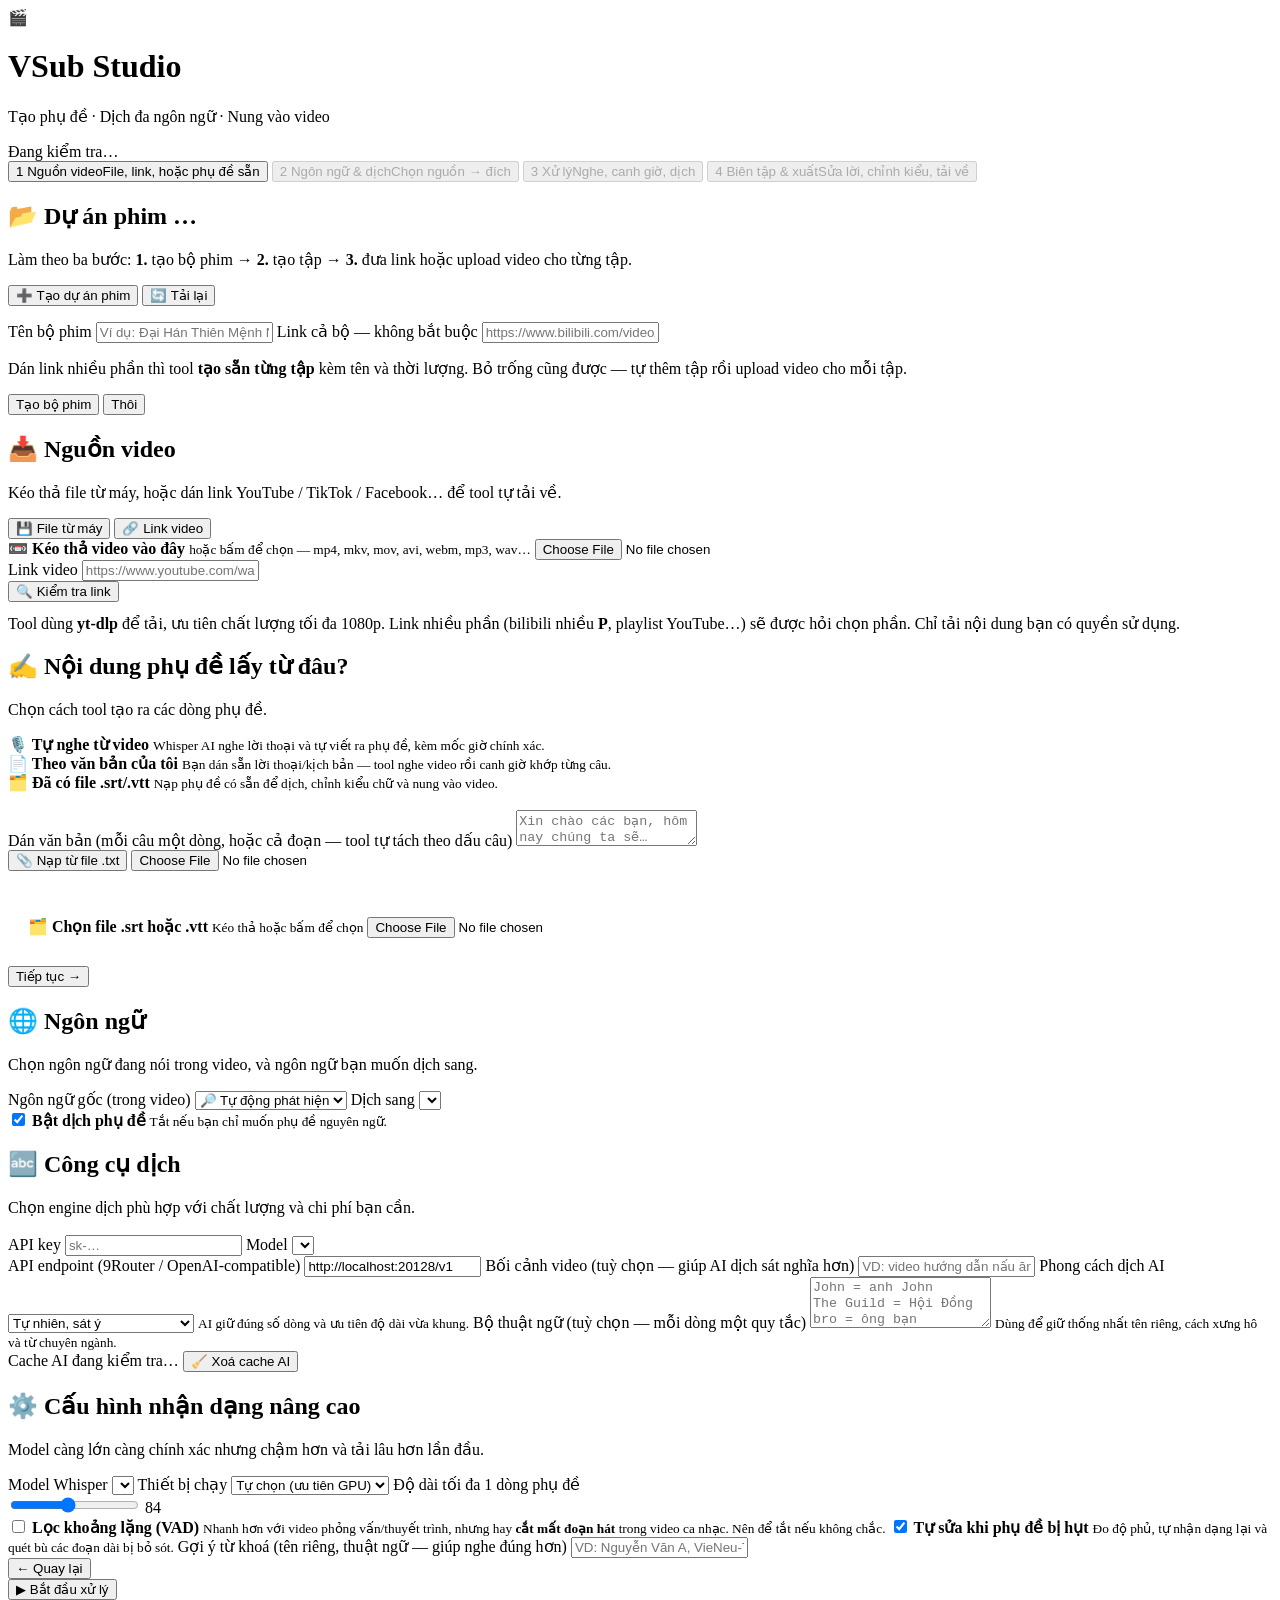
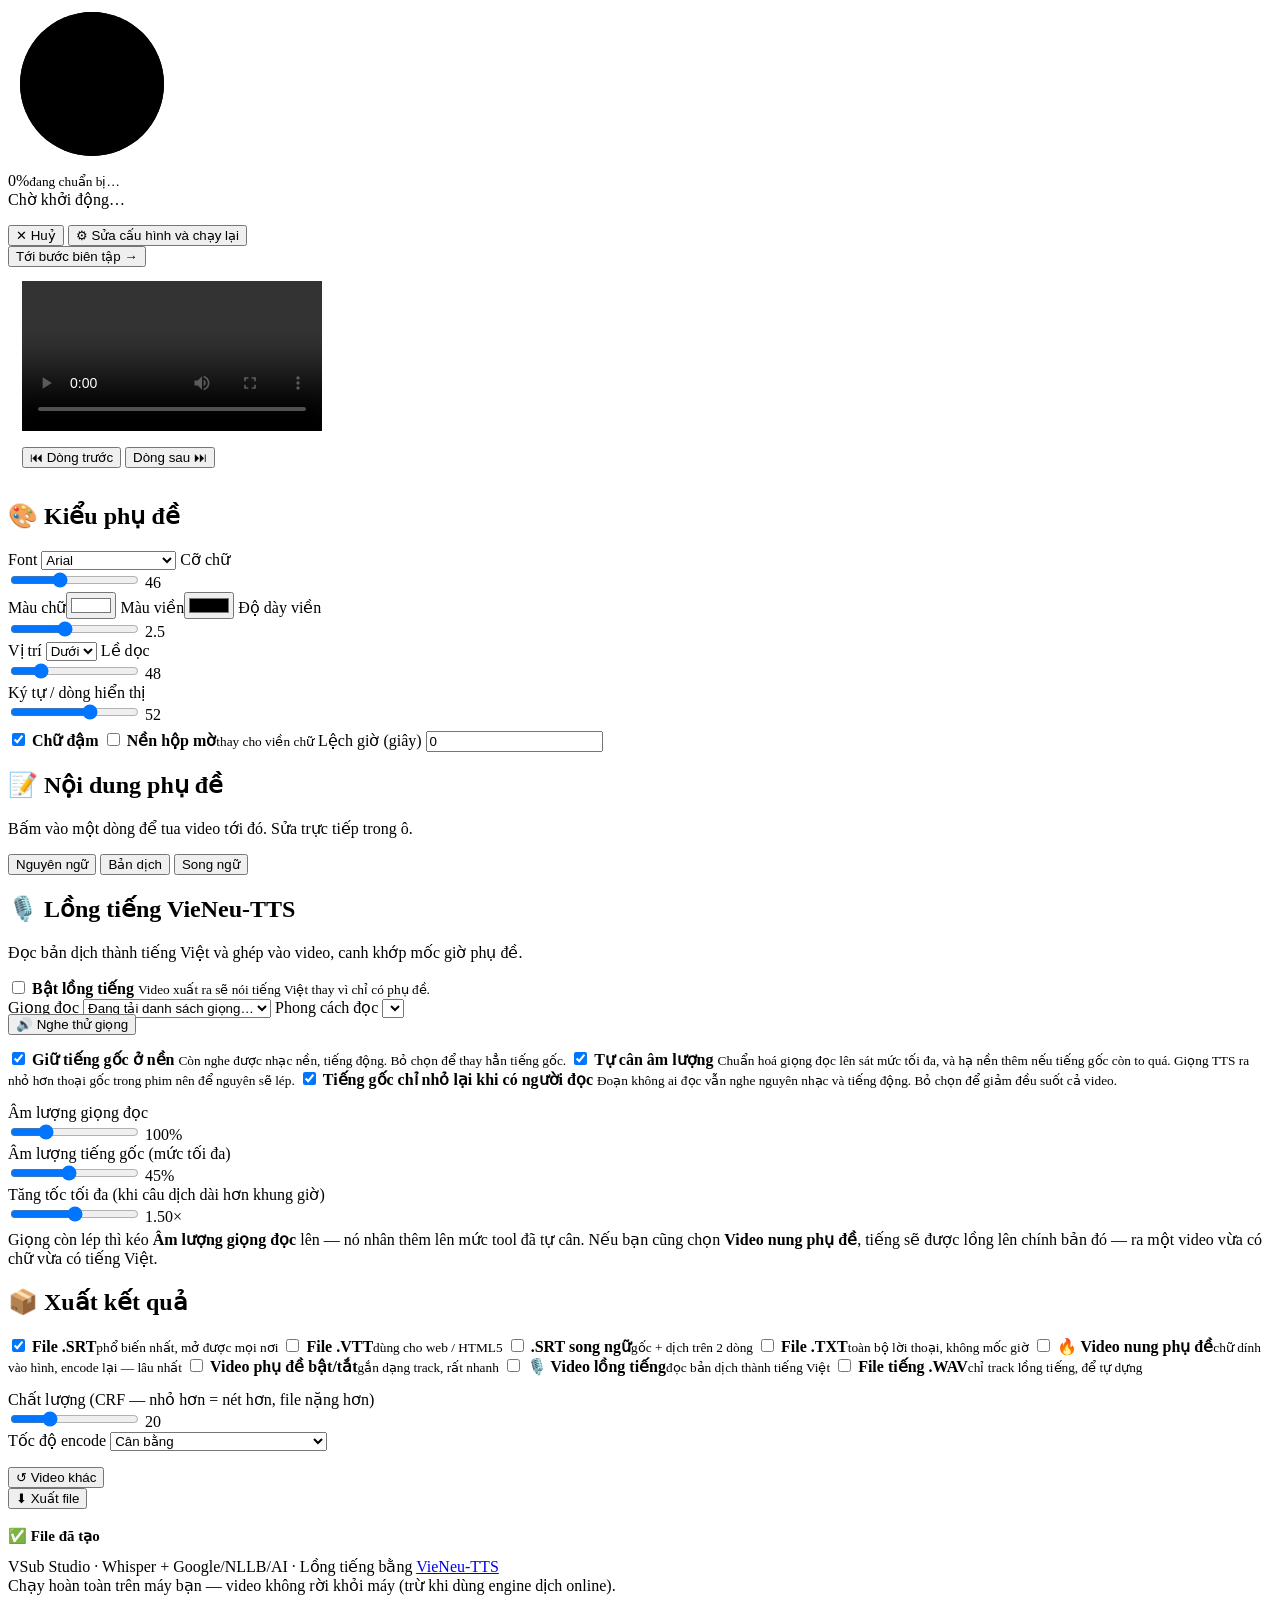
==== web/index.html @ 0c4eac1a "Baseline: VSub Studio trước khi thêm lồng tiếng đa nhân vật Hệ thống nền đã có: tạo phụ đề bằng Whis" ====
<!DOCTYPE html>
<html lang="vi">
<head>
<meta charset="utf-8">
<meta name="viewport" content="width=device-width, initial-scale=1">
<title>VSub Studio — Tạo phụ đề & dịch video</title>
<link rel="stylesheet" href="/style.css">
<link rel="icon" href="data:image/svg+xml,<svg xmlns='http://www.w3.org/2000/svg' viewBox='0 0 100 100'><text y='.9em' font-size='90'>🎬</text></svg>">
</head>
<body>

<div class="aurora"><span></span><span></span><span></span></div>
<div class="grid-overlay"></div>

<div class="shell">

  <header class="top">
    <div class="logo">
      <div class="logo-mark">🎬</div>
      <div>
        <h1>VSub Studio</h1>
        <p>Tạo phụ đề · Dịch đa ngôn ngữ · Nung vào video</p>
      </div>
    </div>
    <div class="status-row" id="statusRow">
      <span class="pill"><i class="dot"></i> Đang kiểm tra…</span>
    </div>
  </header>

  <nav class="stepper">
    <button class="step-btn active" data-step="1"><span class="num">1</span>
      <span class="lbl">Nguồn video<span class="sub" id="step1Sub">File, link, hoặc phụ đề sẵn</span></span></button>
    <button class="step-btn" data-step="2" disabled><span class="num">2</span>
      <span class="lbl">Ngôn ngữ &amp; dịch<span class="sub" id="step2Sub">Chọn nguồn → đích</span></span></button>
    <button class="step-btn" data-step="3" disabled><span class="num">3</span>
      <span class="lbl">Xử lý<span class="sub" id="step3Sub">Nghe, canh giờ, dịch</span></span></button>
    <button class="step-btn" data-step="4" disabled><span class="num">4</span>
      <span class="lbl">Biên tập &amp; xuất<span class="sub" id="step4Sub">Sửa lời, chỉnh kiểu, tải về</span></span></button>
  </nav>

  <!-- ══════════════════════════ BƯỚC 1 ══════════════════════════ -->
  <section class="panel active" id="panel1">
    <div class="card" id="projectCard">
      <h2><span class="ic">📂</span> Dự án phim <span class="badge" id="projCount">…</span></h2>
      <p class="hint">Làm theo ba bước: <b>1.</b> tạo bộ phim → <b>2.</b> tạo tập →
        <b>3.</b> đưa link hoặc upload video cho từng tập.</p>
      <p class="projsum" id="projSum"></p>
      <div class="actions" style="margin-bottom:16px">
        <button class="btn primary sm" id="filmNew">➕ Tạo dự án phim</button>
        <button class="btn sm ghost" id="projReload">🔄 Tải lại</button>
      </div>

      <!-- form tạo bộ phim, ẩn cho tới khi bấm nút -->
      <div id="filmForm" class="newfilm hide">
        <label class="field">
          <span>Tên bộ phim</span>
          <input type="text" id="filmName" placeholder="Ví dụ: Đại Hán Thiên Mệnh Nhân">
        </label>
        <label class="field">
          <span>Link cả bộ <span class="muted">— không bắt buộc</span></span>
          <input type="url" id="filmUrl" placeholder="https://www.bilibili.com/video/BV…">
        </label>
        <p class="muted">Dán link nhiều phần thì tool <b>tạo sẵn từng tập</b> kèm tên và thời lượng.
          Bỏ trống cũng được — tự thêm tập rồi upload video cho mỗi tập.</p>
        <div class="actions">
          <button class="btn primary sm" id="filmSave">Tạo bộ phim</button>
          <button class="btn sm ghost" id="filmCancel">Thôi</button>
        </div>
      </div>

      <div id="projList"></div>
    </div>

    <div class="card">
      <div id="targetBar" class="targetbar hide"></div>
      <h2><span class="ic">📥</span> Nguồn video</h2>
      <p class="hint">Kéo thả file từ máy, hoặc dán link YouTube / TikTok / Facebook… để tool tự tải về.</p>

      <div class="tabs">
        <button class="tab active" data-src="file">💾 File từ máy</button>
        <button class="tab" data-src="url">🔗 Link video</button>
      </div>

      <div class="tabpane active" data-pane="file">
        <div class="drop" id="drop">
          <span class="ic">📼</span>
          <strong>Kéo thả video vào đây</strong>
          <small>hoặc bấm để chọn — mp4, mkv, mov, avi, webm, mp3, wav…</small>
          <input type="file" id="fileInput" class="hide"
                 accept="video/*,audio/*,.mkv,.ts,.flv,.wmv">
        </div>
        <div id="fileCard"></div>
      </div>

      <div class="tabpane" data-pane="url">
        <label class="field">
          <span>Link video</span>
          <input type="url" id="urlInput" placeholder="https://www.youtube.com/watch?v=…">
        </label>
        <div class="actions">
          <button class="btn sm ghost" id="checkLink">🔍 Kiểm tra link</button>
          <span class="muted" id="linkState" style="align-self:center"></span>
        </div>
        <p class="muted" style="margin-top:12px">Tool dùng <b>yt-dlp</b> để tải, ưu tiên chất lượng tối đa 1080p.
          Link nhiều phần (bilibili nhiều <b>P</b>, playlist YouTube…) sẽ được hỏi chọn phần.
          Chỉ tải nội dung bạn có quyền sử dụng.</p>
        <div id="linkParts" class="hide"></div>
      </div>

      <div id="srcSummary" class="srcbar hide"></div>
    </div>

    <div class="card">
      <h2><span class="ic">✍️</span> Nội dung phụ đề lấy từ đâu?</h2>
      <p class="hint">Chọn cách tool tạo ra các dòng phụ đề.</p>

      <div class="choice-grid" id="modeGrid">
        <div class="choice on" data-mode="auto">
          <b>🎙️ Tự nghe từ video</b>
          <small>Whisper AI nghe lời thoại và tự viết ra phụ đề, kèm mốc giờ chính xác.</small>
        </div>
        <div class="choice" data-mode="text">
          <b>📄 Theo văn bản của tôi</b>
          <small>Bạn dán sẵn lời thoại/kịch bản — tool nghe video rồi canh giờ khớp từng câu.</small>
        </div>
        <div class="choice" data-mode="srt">
          <b>🗂️ Đã có file .srt/.vtt</b>
          <small>Nạp phụ đề có sẵn để dịch, chỉnh kiểu chữ và nung vào video.</small>
        </div>
      </div>

      <div id="modeText" class="hide" style="margin-top:18px">
        <label class="field">
          <span>Dán văn bản (mỗi câu một dòng, hoặc cả đoạn — tool tự tách theo dấu câu)</span>
          <textarea id="scriptText" placeholder="Xin chào các bạn, hôm nay chúng ta sẽ…&#10;Trước tiên hãy cùng xem qua…"></textarea>
        </label>
        <div class="actions">
          <button class="btn sm ghost" id="pickTxt">📎 Nạp từ file .txt</button>
          <input type="file" id="txtInput" class="hide" accept=".txt,.md,text/plain">
        </div>
      </div>

      <div id="modeSrt" class="hide" style="margin-top:18px">
        <div class="drop" id="dropSrt" style="padding:28px 20px">
          <span class="ic">🗂️</span>
          <strong>Chọn file .srt hoặc .vtt</strong>
          <small>Kéo thả hoặc bấm để chọn</small>
          <input type="file" id="srtInput" class="hide" accept=".srt,.vtt">
        </div>
        <div id="srtCard"></div>
      </div>
    </div>

    <div class="actions right">
      <button class="btn primary" id="toStep2">Tiếp tục →</button>
    </div>
  </section>

  <!-- ══════════════════════════ BƯỚC 2 ══════════════════════════ -->
  <section class="panel" id="panel2">
    <div class="card">
      <h2><span class="ic">🌐</span> Ngôn ngữ</h2>
      <p class="hint">Chọn ngôn ngữ đang nói trong video, và ngôn ngữ bạn muốn dịch sang.</p>

      <div class="grid2">
        <label class="field">
          <span>Ngôn ngữ gốc (trong video)</span>
          <select id="srcLang"><option value="">🔎 Tự động phát hiện</option></select>
        </label>
        <label class="field">
          <span>Dịch sang</span>
          <select id="tgtLang"></select>
        </label>
      </div>

      <label class="switch" style="margin-top:4px">
        <input type="checkbox" id="doTranslate" checked>
        <span class="track"></span>
        <span class="txt"><b>Bật dịch phụ đề</b>
          <small>Tắt nếu bạn chỉ muốn phụ đề nguyên ngữ.</small></span>
      </label>
    </div>

    <div class="card" id="engineCard">
      <h2><span class="ic">🔤</span> Công cụ dịch</h2>
      <p class="hint">Chọn engine dịch phù hợp với chất lượng và chi phí bạn cần.</p>
      <div class="choice-grid" id="engineGrid"></div>

      <div id="aiBox" class="hide" style="margin-top:18px">
        <div class="divider"></div>
        <div class="grid2">
          <label class="field">
            <span>API key <span id="keyHint" class="muted"></span></span>
            <input type="password" id="apiKey" placeholder="sk-…" autocomplete="off">
          </label>
          <label class="field">
            <span>Model</span>
            <select id="aiModel"></select>
          </label>
        </div>
        <label class="field hide" id="baseUrlField">
          <span>API endpoint <span class="muted">(9Router / OpenAI-compatible)</span></span>
          <input type="url" id="aiBaseUrl" value="http://localhost:20128/v1" placeholder="http://localhost:20128/v1">
        </label>
        <label class="field">
          <span>Bối cảnh video <span class="muted">(tuỳ chọn — giúp AI dịch sát nghĩa hơn)</span></span>
          <input type="text" id="contextNote" placeholder="VD: video hướng dẫn nấu ăn, giọng vui vẻ, nhiều tiếng lóng">
        </label>
        <label class="field">
          <span>Phong cách dịch AI</span>
          <select id="translationMode">
            <option value="natural">Tự nhiên, sát ý</option>
            <option value="funny">Hài hước, bắt trend</option>
            <option value="cinematic">Điện ảnh, giàu cảm xúc</option>
            <option value="dubbing">Tối ưu lồng tiếng, câu ngắn</option>
          </select>
          <small class="muted">AI giữ đúng số dòng và ưu tiên độ dài vừa khung.</small>
        </label>
        <label class="field">
          <span>Bộ thuật ngữ <span class="muted">(tuỳ chọn — mỗi dòng một quy tắc)</span></span>
          <textarea id="glossary" rows="3" placeholder="John = anh John&#10;The Guild = Hội Đồng&#10;bro = ông bạn"></textarea>
          <small class="muted">Dùng để giữ thống nhất tên riêng, cách xưng hô và từ chuyên ngành.</small>
        </label>
        <div class="cache-tools">
          <span class="muted" id="cacheInfo">Cache AI đang kiểm tra…</span>
          <button class="btn sm ghost" id="clearCache" type="button">🧹 Xoá cache AI</button>
        </div>
      </div>
    </div>

    <div class="card">
      <h2><span class="ic">⚙️</span> Cấu hình nhận dạng <span class="badge">nâng cao</span></h2>
      <p class="hint">Model càng lớn càng chính xác nhưng chậm hơn và tải lâu hơn lần đầu.</p>
      <div class="grid3">
        <label class="field">
          <span>Model Whisper</span>
          <select id="asrModel"></select>
        </label>
        <label class="field">
          <span>Thiết bị chạy</span>
          <select id="device">
            <option value="auto">Tự chọn (ưu tiên GPU)</option>
            <option value="cuda">GPU (CUDA)</option>
            <option value="cpu">CPU</option>
          </select>
        </label>
        <label class="field">
          <span>Độ dài tối đa 1 dòng phụ đề</span>
          <div class="rangeline">
            <input type="range" id="maxChars" min="40" max="140" step="4" value="84">
            <output id="maxCharsOut">84</output>
          </div>
        </label>
      </div>
      <label class="switch" style="margin-bottom:14px">
        <input type="checkbox" id="vad">
        <span class="track"></span>
        <span class="txt"><b>Lọc khoảng lặng (VAD)</b>
          <small>Nhanh hơn với video phỏng vấn/thuyết trình, nhưng hay <b>cắt mất đoạn hát</b>
            trong video ca nhạc. Nên để tắt nếu không chắc.</small></span>
      </label>
      <label class="switch" style="margin-bottom:14px">
        <input type="checkbox" id="autoFix" checked>
        <span class="track"></span>
        <span class="txt"><b>Tự sửa khi phụ đề bị hụt</b>
          <small>Đo độ phủ, tự nhận dạng lại và quét bù các đoạn dài bị bỏ sót.</small></span>
      </label>
      <label class="field">
        <span>Gợi ý từ khoá <span class="muted">(tên riêng, thuật ngữ — giúp nghe đúng hơn)</span></span>
        <input type="text" id="prompt" placeholder="VD: Nguyễn Văn A, VieNeu-TTS, FastAPI">
      </label>
    </div>

    <div class="actions">
      <button class="btn ghost" data-goto="1">← Quay lại</button>
      <div style="flex:1"></div>
      <button class="btn primary" id="startBtn">▶ Bắt đầu xử lý</button>
    </div>
  </section>

  <!-- ══════════════════════════ BƯỚC 3 ══════════════════════════ -->
  <section class="panel" id="panel3">
    <div class="card">
      <div class="progress-hero">
        <div class="ring" id="ring">
          <svg width="168" height="168">
            <defs>
              <linearGradient id="ringGrad" x1="0" y1="0" x2="1" y2="1">
                <stop offset="0%" stop-color="#6ea8ff"/>
                <stop offset="60%" stop-color="#a97bff"/>
                <stop offset="100%" stop-color="#38e8c4"/>
              </linearGradient>
            </defs>
            <circle class="bg" cx="84" cy="84" r="72"></circle>
            <circle class="fg" cx="84" cy="84" r="72" id="ringFg"
                    stroke-dasharray="452.4" stroke-dashoffset="452.4"></circle>
          </svg>
          <div class="val"><div><span id="pctText">0</span>%<small id="phaseText">đang chuẩn bị…</small></div></div>
        </div>
      </div>
      <div class="steps-list" id="stepsList"></div>
      <div id="covWarn" class="hide"></div>
      <div class="logbox" id="logBox">Chờ khởi động…</div>
      <div class="actions" style="margin-top:16px">
        <button class="btn danger" id="cancelBtn">✕ Huỷ</button>
        <button class="btn ghost hide" id="retryFromError">⚙ Sửa cấu hình và chạy lại</button>
        <div style="flex:1"></div>
        <button class="btn primary hide" id="toEditor">Tới bước biên tập →</button>
      </div>
    </div>
  </section>

  <!-- ══════════════════════════ BƯỚC 4 ══════════════════════════ -->
  <section class="panel" id="panel4">
    <div class="editor">
      <div class="player-wrap">
        <div class="card" style="padding:14px">
          <div class="player-box">
            <video id="player" controls preload="metadata"></video>
            <div class="sub-overlay" id="subOverlay"></div>
          </div>
          <div class="actions" style="margin-top:12px">
            <button class="btn sm ghost" id="prevCue">⏮ Dòng trước</button>
            <button class="btn sm ghost" id="nextCue">Dòng sau ⏭</button>
            <div style="flex:1"></div>
            <span class="muted" id="cueCount"></span>
          </div>
        </div>

        <div class="card">
          <h2><span class="ic">🎨</span> Kiểu phụ đề</h2>
          <div class="stylebar">
            <label class="field"><span>Font</span>
              <select id="stFont">
                <option>Arial</option><option>Segoe UI</option><option>Tahoma</option>
                <option>Verdana</option><option>Roboto</option><option>Times New Roman</option>
                <option>Impact</option><option>Comic Sans MS</option>
              </select>
            </label>
            <label class="field"><span>Cỡ chữ</span>
              <div class="rangeline"><input type="range" id="stSize" min="20" max="90" value="46">
                <output id="stSizeOut">46</output></div>
            </label>
            <label class="field"><span>Màu chữ</span><input type="color" id="stColor" value="#FFFFFF"></label>
            <label class="field"><span>Màu viền</span><input type="color" id="stOutlineColor" value="#000000"></label>
            <label class="field"><span>Độ dày viền</span>
              <div class="rangeline"><input type="range" id="stOutline" min="0" max="6" step="0.5" value="2.5">
                <output id="stOutlineOut">2.5</output></div>
            </label>
            <label class="field"><span>Vị trí</span>
              <select id="stPos"><option value="bottom">Dưới</option><option value="middle">Giữa</option><option value="top">Trên</option></select>
            </label>
            <label class="field"><span>Lề dọc</span>
              <div class="rangeline"><input type="range" id="stMargin" min="10" max="200" step="2" value="48">
                <output id="stMarginOut">48</output></div>
            </label>
            <label class="field"><span>Ký tự / dòng hiển thị</span>
              <div class="rangeline"><input type="range" id="stLineChars" min="20" max="70" value="52">
                <output id="stLineCharsOut">52</output></div>
            </label>
          </div>
          <div class="grid3" style="margin-top:6px">
            <label class="check" id="stBoldW"><input type="checkbox" id="stBold" checked>
              <span><b>Chữ đậm</b></span></label>
            <label class="check" id="stBoxW"><input type="checkbox" id="stBox">
              <span><b>Nền hộp mờ</b><small>thay cho viền chữ</small></span></label>
            <label class="field" style="margin:0"><span>Lệch giờ (giây)</span>
              <input type="number" id="stOffset" value="0" step="0.1"></label>
          </div>
        </div>
      </div>

      <div>
        <div class="card">
          <h2><span class="ic">📝</span> Nội dung phụ đề</h2>
          <p class="hint">Bấm vào một dòng để tua video tới đó. Sửa trực tiếp trong ô.</p>
          <div class="tabs" id="dispTabs">
            <button class="tab" data-disp="main">Nguyên ngữ</button>
            <button class="tab active" data-disp="second">Bản dịch</button>
            <button class="tab" data-disp="both">Song ngữ</button>
          </div>
          <div class="cuelist" id="cueList"></div>
        </div>

        <div class="card">
          <h2><span class="ic">🎙️</span> Lồng tiếng <span class="badge">VieNeu-TTS</span></h2>
          <p class="hint">Đọc bản dịch thành tiếng Việt và ghép vào video, canh khớp mốc giờ phụ đề.</p>

          <div id="ttsUnavailable" class="hide">
            <p class="muted" id="ttsReason"></p>
          </div>

          <div id="ttsBox">
            <label class="switch" style="margin-bottom:16px">
              <input type="checkbox" id="dubOn">
              <span class="track"></span>
              <span class="txt"><b>Bật lồng tiếng</b>
                <small>Video xuất ra sẽ nói tiếng Việt thay vì chỉ có phụ đề.</small></span>
            </label>

            <div id="dubOpts" class="hide">
              <div class="grid2">
                <label class="field">
                  <span>Giọng đọc</span>
                  <select id="dubVoice"><option value="">Đang tải danh sách giọng…</option></select>
                </label>
                <label class="field">
                  <span>Phong cách đọc</span>
                  <select id="dubStyle"></select>
                </label>
              </div>

              <div class="actions" style="margin:-4px 0 14px">
                <button class="btn sm ghost" id="dubTest">🔊 Nghe thử giọng</button>
                <audio id="dubAudio" class="hide"></audio>
                <span class="muted" id="dubTestMsg"></span>
              </div>

              <label class="check on" id="keepOrigWrap">
                <input type="checkbox" id="dubKeepOrig" checked>
                <span><b>Giữ tiếng gốc ở nền</b>
                  <small>Còn nghe được nhạc nền, tiếng động. Bỏ chọn để thay hẳn tiếng gốc.</small></span>
              </label>

              <label class="check on" id="autoLevelWrap" style="margin-top:10px">
                <input type="checkbox" id="dubAutoLevel" checked>
                <span><b>Tự cân âm lượng</b>
                  <small>Chuẩn hoá giọng đọc lên sát mức tối đa, và hạ nền thêm nếu tiếng gốc
                    còn to quá. Giọng TTS ra nhỏ hơn thoại gốc trong phim nên để nguyên sẽ lép.</small></span>
              </label>
              <label class="check on" id="duckWrap">
                <input type="checkbox" id="dubDuck" checked>
                <span><b>Tiếng gốc chỉ nhỏ lại khi có người đọc</b>
                  <small>Đoạn không ai đọc vẫn nghe nguyên nhạc và tiếng động. Bỏ chọn để giảm
                    đều suốt cả video.</small></span>
              </label>

              <div class="grid3" style="margin-top:14px">
                <label class="field">
                  <span>Âm lượng giọng đọc</span>
                  <div class="rangeline">
                    <input type="range" id="dubVol" min="50" max="250" step="5" value="100">
                    <output id="dubVolOut">100%</output>
                  </div>
                </label>
                <label class="field" id="origVolWrap">
                  <span>Âm lượng tiếng gốc <span class="muted">(mức tối đa)</span></span>
                  <div class="rangeline">
                    <input type="range" id="dubOrigVol" min="0" max="100" value="45">
                    <output id="dubOrigVolOut">45%</output>
                  </div>
                </label>
                <label class="field">
                  <span>Tăng tốc tối đa <span class="muted">(khi câu dịch dài hơn khung giờ)</span></span>
                  <div class="rangeline">
                    <input type="range" id="dubSpeed" min="100" max="200" step="5" value="150">
                    <output id="dubSpeedOut">1.50×</output>
                  </div>
                </label>
              </div>

              <p class="muted" style="margin-top:4px">
                Giọng còn lép thì kéo <b>Âm lượng giọng đọc</b> lên — nó nhân thêm lên mức tool đã
                tự cân. Nếu bạn cũng chọn <b>Video nung phụ đề</b>, tiếng sẽ được lồng lên chính
                bản đó — ra một video vừa có chữ vừa có tiếng Việt.
              </p>
            </div>
          </div>
        </div>

        <div class="card">
          <h2><span class="ic">📦</span> Xuất kết quả</h2>
          <div class="grid2">
            <label class="check on"><input type="checkbox" id="outSrt" checked>
              <span><b>File .SRT</b><small>phổ biến nhất, mở được mọi nơi</small></span></label>
            <label class="check"><input type="checkbox" id="outVtt">
              <span><b>File .VTT</b><small>dùng cho web / HTML5</small></span></label>
            <label class="check"><input type="checkbox" id="outSrtBoth">
              <span><b>.SRT song ngữ</b><small>gốc + dịch trên 2 dòng</small></span></label>
            <label class="check"><input type="checkbox" id="outTxt">
              <span><b>File .TXT</b><small>toàn bộ lời thoại, không mốc giờ</small></span></label>
            <label class="check"><input type="checkbox" id="outBurn">
              <span><b>🔥 Video nung phụ đề</b><small>chữ dính vào hình, encode lại — lâu nhất</small></span></label>
            <label class="check"><input type="checkbox" id="outSoft">
              <span><b>Video phụ đề bật/tắt</b><small>gắn dạng track, rất nhanh</small></span></label>
            <label class="check hide" id="outDubWrap"><input type="checkbox" id="outDub">
              <span><b>🎙️ Video lồng tiếng</b><small>đọc bản dịch thành tiếng Việt</small></span></label>
            <label class="check hide" id="outDubWavWrap"><input type="checkbox" id="outDubWav">
              <span><b>File tiếng .WAV</b><small>chỉ track lồng tiếng, để tự dựng</small></span></label>
          </div>

          <div id="burnOpts" class="hide" style="margin-top:14px">
            <div class="divider"></div>
            <div class="grid2">
              <label class="field"><span>Chất lượng (CRF — nhỏ hơn = nét hơn, file nặng hơn)</span>
                <div class="rangeline"><input type="range" id="crf" min="16" max="30" value="20">
                  <output id="crfOut">20</output></div>
              </label>
              <label class="field"><span>Tốc độ encode</span>
                <select id="preset">
                  <option value="veryfast">Rất nhanh (chất lượng thấp hơn)</option>
                  <option value="fast">Nhanh</option>
                  <option value="medium" selected>Cân bằng</option>
                  <option value="slow">Chậm (nén tốt hơn)</option>
                </select>
              </label>
            </div>
          </div>

          <div class="actions" style="margin-top:16px">
            <button class="btn ghost" data-goto="1">↺ Video khác</button>
            <div style="flex:1"></div>
            <button class="btn primary" id="renderBtn">⬇ Xuất file</button>
          </div>

          <div id="renderProgress" class="hide" style="margin-top:18px">
            <div class="steps-list" id="renderSteps"></div>
          </div>

          <div id="resultBox" class="hide" style="margin-top:18px">
            <div class="divider"></div>
            <h2 style="font-size:15px"><span class="ic">✅</span> File đã tạo</h2>
            <div class="filelist" id="fileList"></div>
          </div>
        </div>
      </div>
    </div>
  </section>

  <footer class="foot">
    VSub Studio · Whisper + Google/NLLB/AI · Lồng tiếng bằng
    <a href="https://github.com/pnnbao97/VieNeu-TTS" target="_blank" rel="noopener">VieNeu-TTS</a>
    <br>Chạy hoàn toàn trên máy bạn — video không rời khỏi máy (trừ khi dùng engine dịch online).
  </footer>
</div>

<div class="toasts" id="toasts"></div>
<script src="/app.js"></script>
</body>
</html>
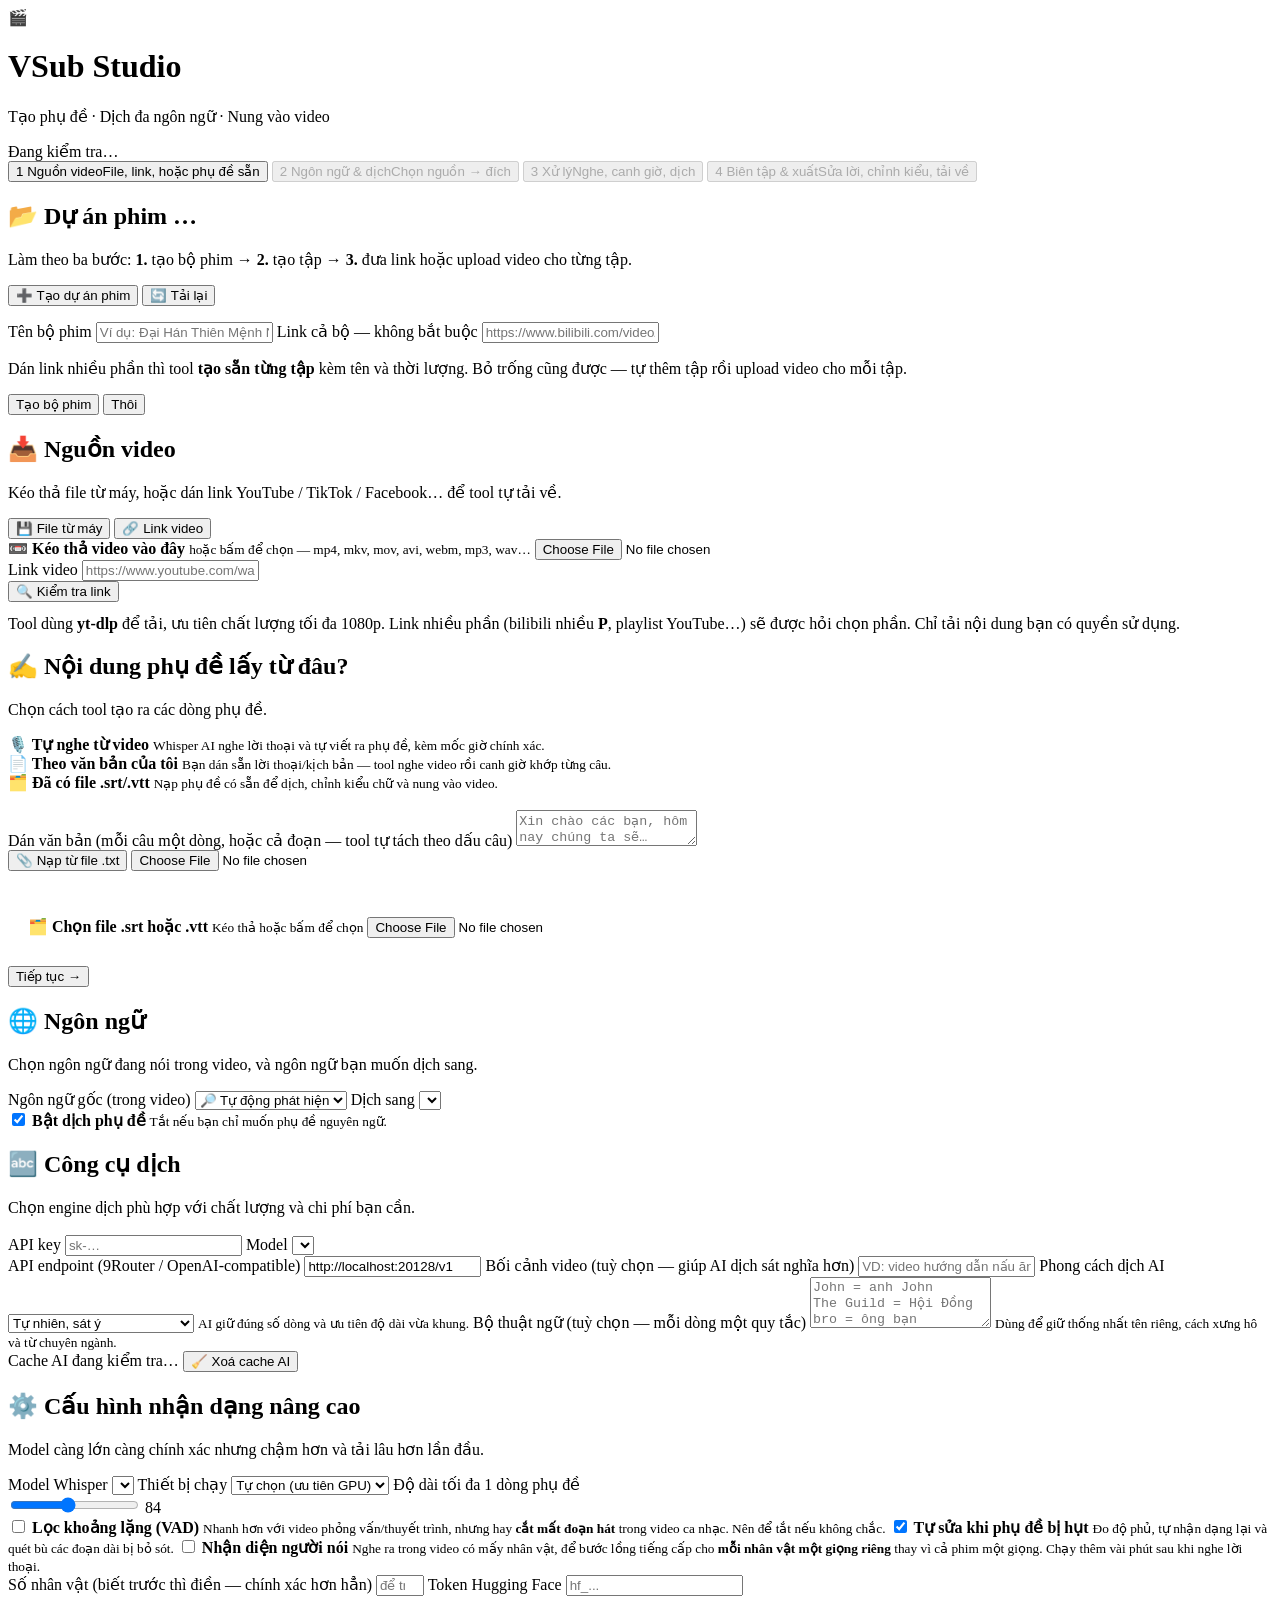
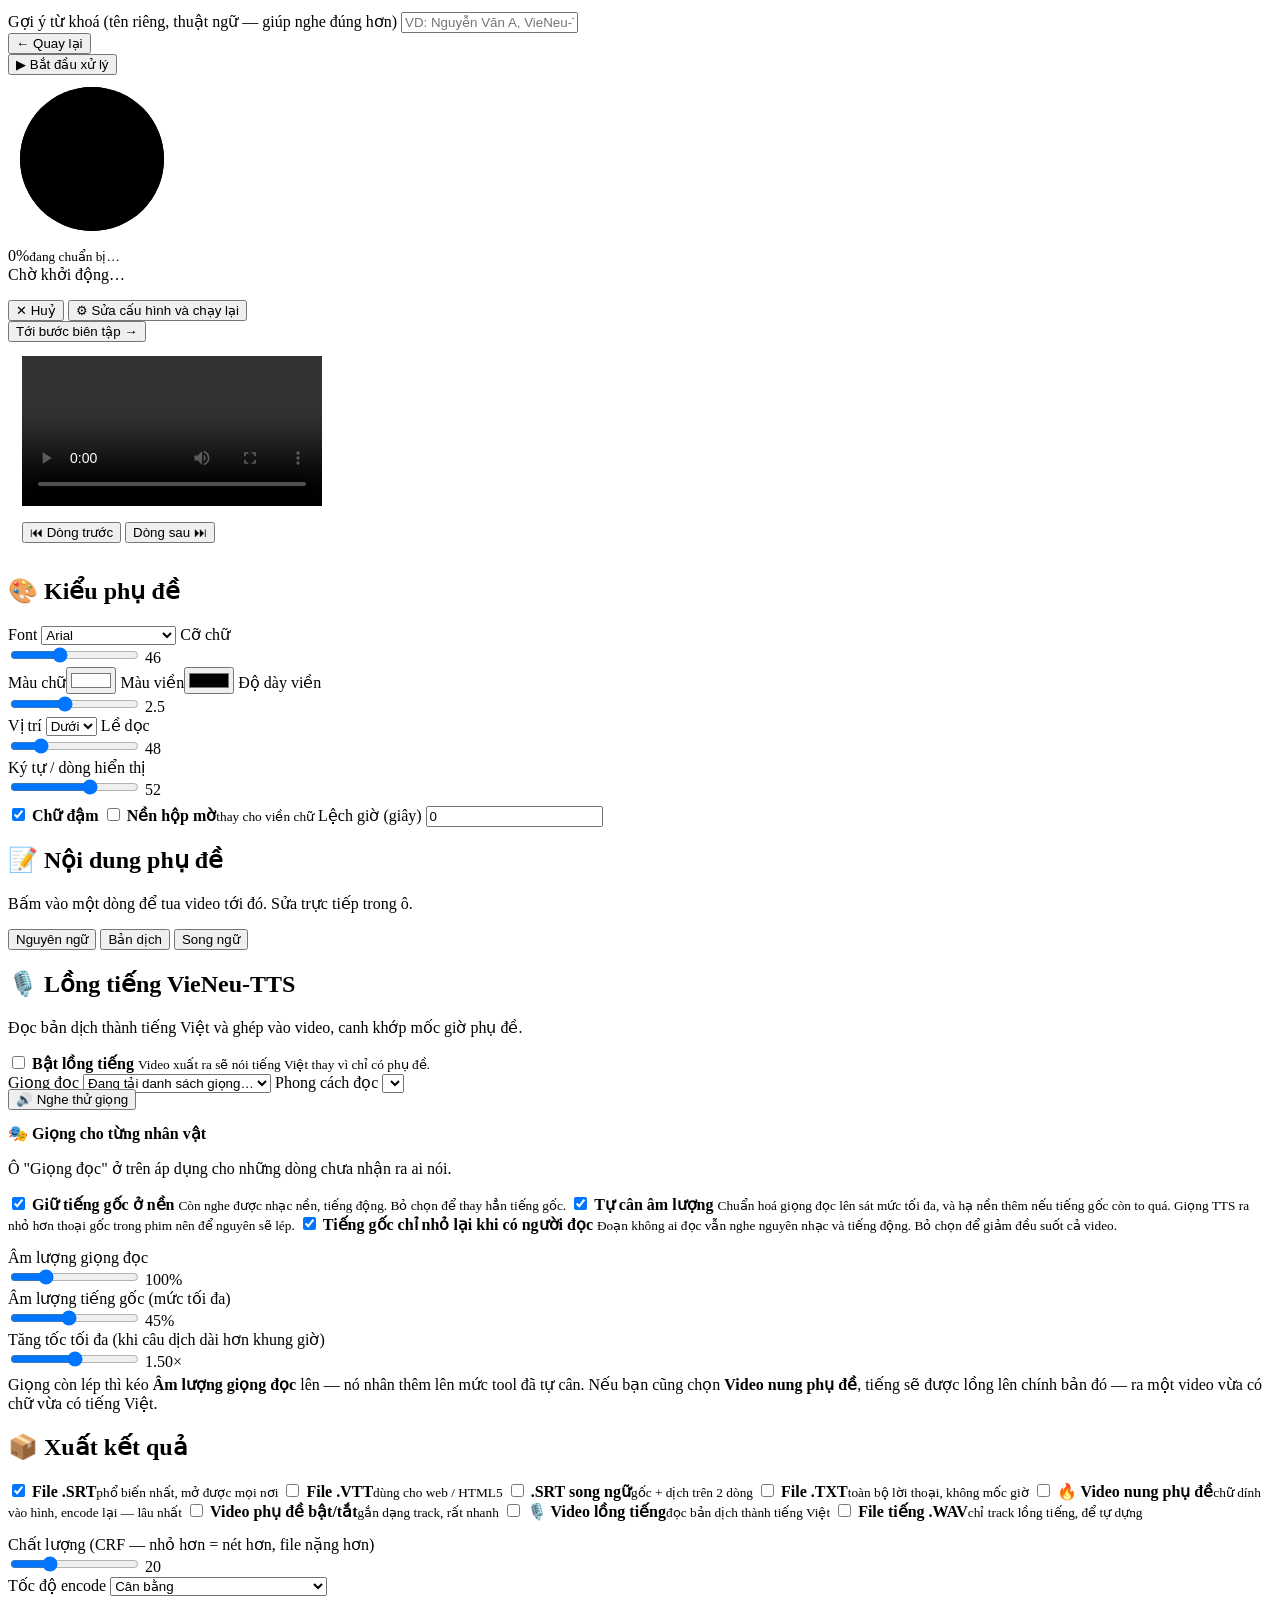
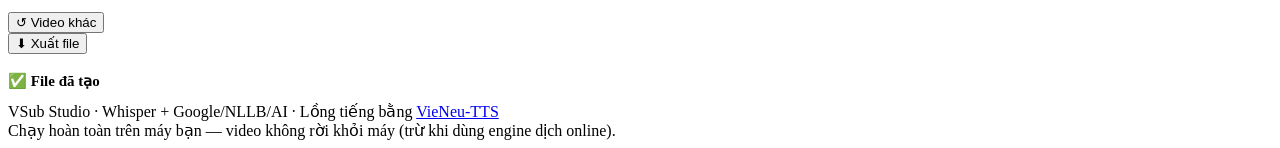
==== commit 1738f384: "Giao diện đa nhân vật, sửa lỗi chấm câu giữa câu, tăng tốc bộ test Giao diện: - Bước 2: công tắc "Nh" ====
--- a/web/index.html
+++ b/web/index.html
@@ -265,6 +265,29 @@
         <span class="txt"><b>Tự sửa khi phụ đề bị hụt</b>
           <small>Đo độ phủ, tự nhận dạng lại và quét bù các đoạn dài bị bỏ sót.</small></span>
       </label>
+      <label class="switch" style="margin-bottom:14px">
+        <input type="checkbox" id="diarizeOn">
+        <span class="track"></span>
+        <span class="txt"><b>Nhận diện người nói</b>
+          <small>Nghe ra trong video có mấy nhân vật, để bước lồng tiếng cấp cho
+            <b>mỗi nhân vật một giọng riêng</b> thay vì cả phim một giọng.
+            Chạy thêm vài phút sau khi nghe lời thoại.</small></span>
+      </label>
+
+      <div id="diarizeOpts" class="hide subbox">
+        <div class="grid2">
+          <label class="field">
+            <span>Số nhân vật <span class="muted">(biết trước thì điền — chính xác hơn hẳn)</span></span>
+            <input type="number" id="numSpeakers" min="1" max="20" placeholder="để trống = tự đoán">
+          </label>
+          <label class="field" id="hfTokenWrap">
+            <span>Token Hugging Face</span>
+            <input type="password" id="hfToken" placeholder="hf_..." autocomplete="off">
+          </label>
+        </div>
+        <p class="hint" id="diarizeHint"></p>
+      </div>
+
       <label class="field">
         <span>Gợi ý từ khoá <span class="muted">(tên riêng, thuật ngữ — giúp nghe đúng hơn)</span></span>
         <input type="text" id="prompt" placeholder="VD: Nguyễn Văn A, VieNeu-TTS, FastAPI">
@@ -414,6 +437,15 @@
                 <button class="btn sm ghost" id="dubTest">🔊 Nghe thử giọng</button>
                 <audio id="dubAudio" class="hide"></audio>
                 <span class="muted" id="dubTestMsg"></span>
+              </div>
+
+              <div id="spkBox" class="hide subbox" style="margin-bottom:14px">
+                <div class="spk-head">
+                  <b>🎭 Giọng cho từng nhân vật</b>
+                  <span class="muted" id="spkCount"></span>
+                </div>
+                <p class="hint">Ô "Giọng đọc" ở trên áp dụng cho những dòng chưa nhận ra ai nói.</p>
+                <div id="spkList"></div>
               </div>
 
               <label class="check on" id="keepOrigWrap">
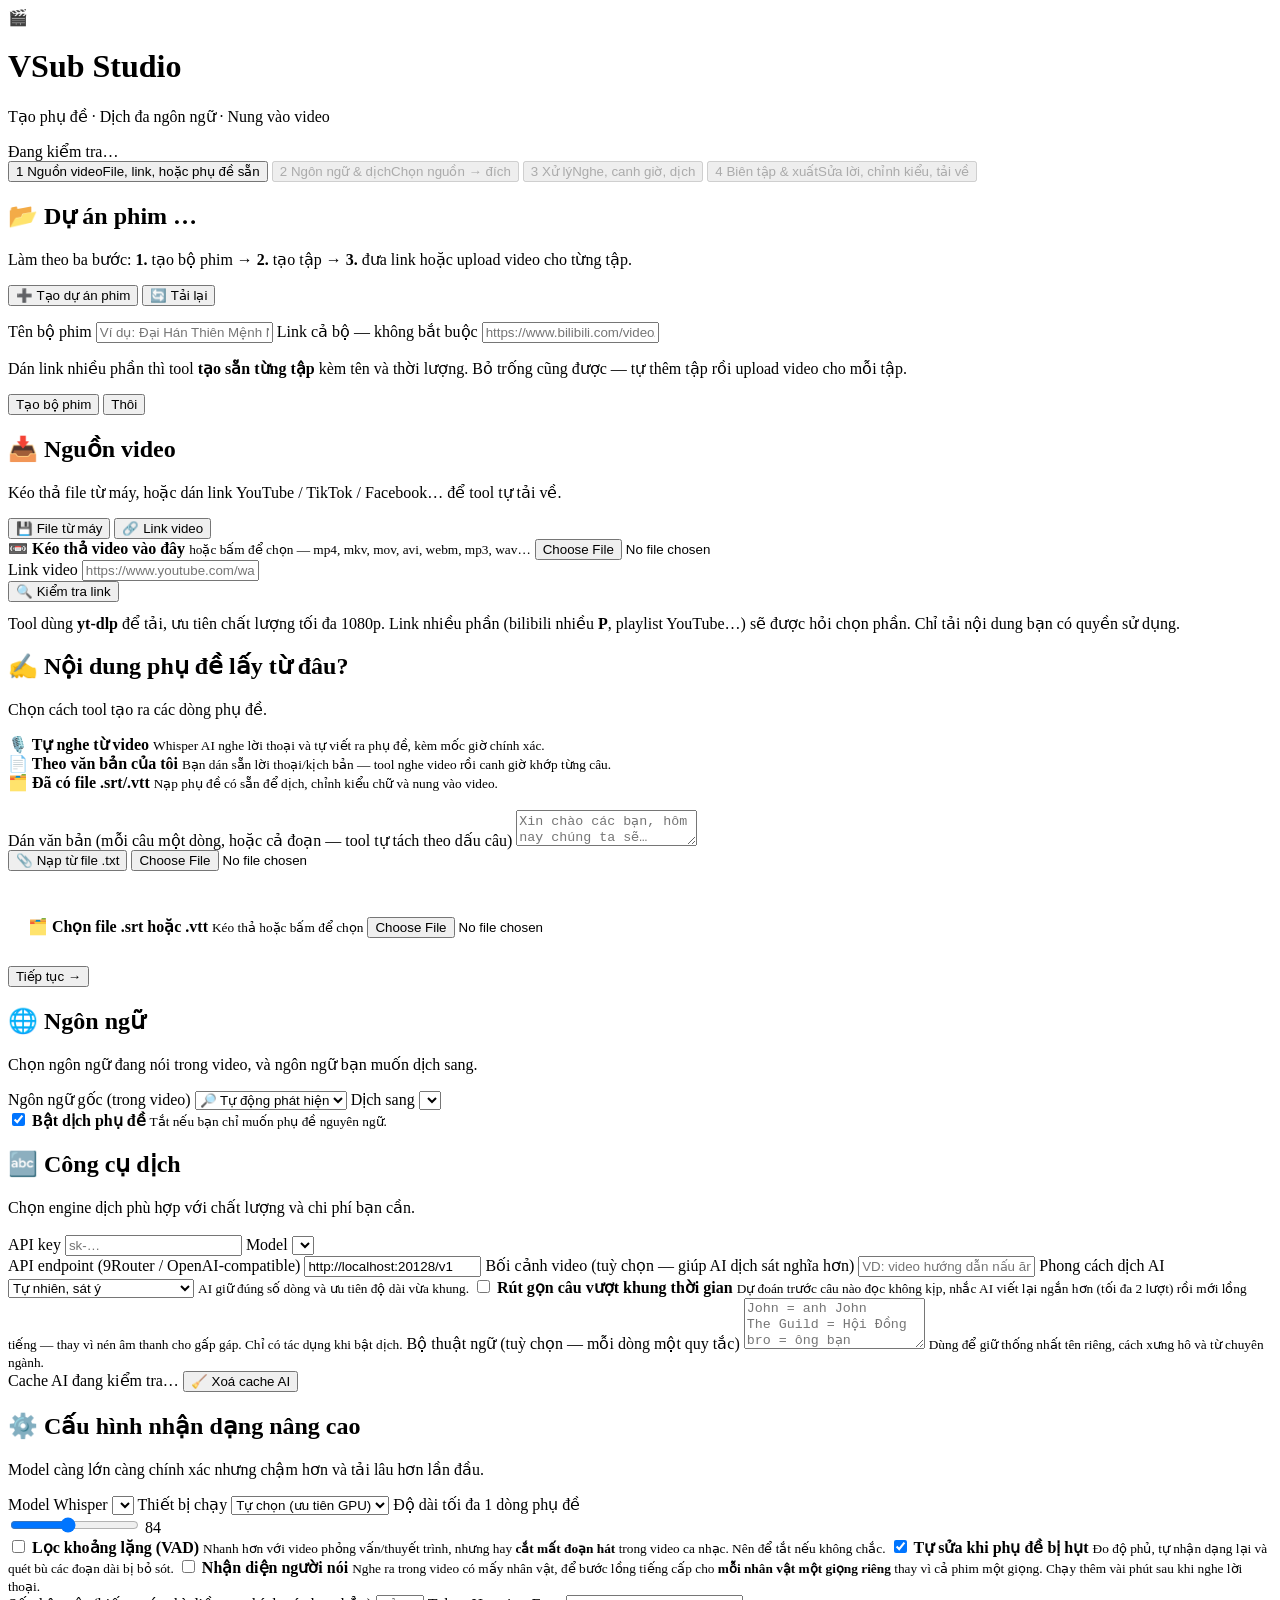
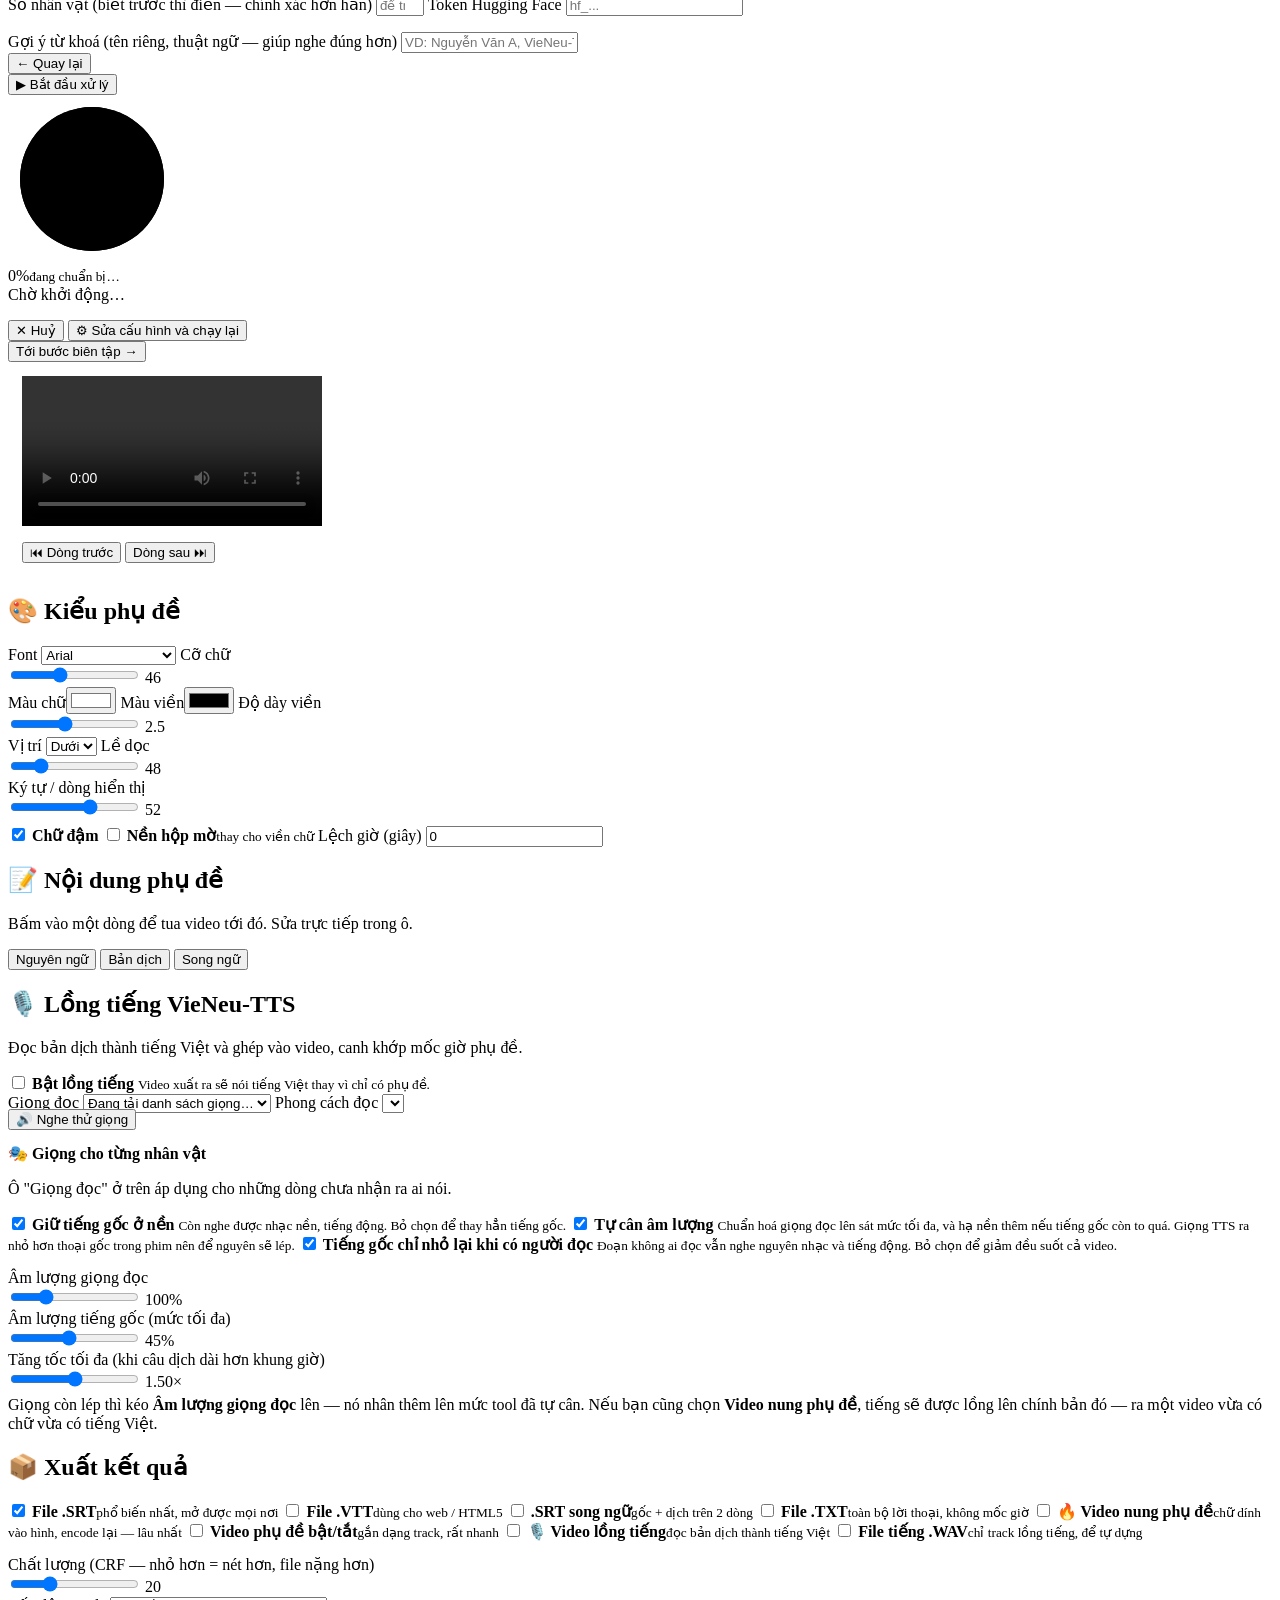
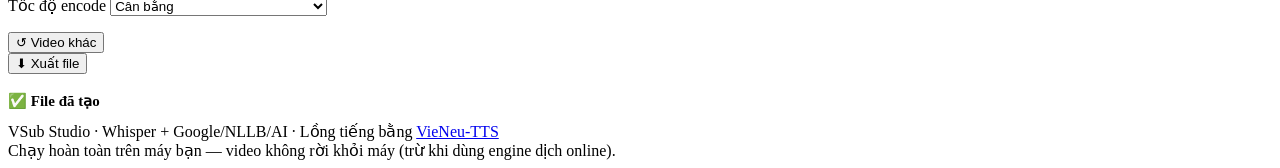
==== commit 0d733e9d: "Khung đo tự động (5.2), HP-3 dự đoán thời lượng, HP-5 vòng lặp ngân sách Bám đúng thứ tự đề cương: t" ====
--- a/web/index.html
+++ b/web/index.html
@@ -215,6 +215,13 @@
             <option value="dubbing">Tối ưu lồng tiếng, câu ngắn</option>
           </select>
           <small class="muted">AI giữ đúng số dòng và ưu tiên độ dài vừa khung.</small>
+        </label>
+        <label class="switch" style="margin:4px 0 14px">
+          <input type="checkbox" id="budgetLoop">
+          <span class="track"></span>
+          <span class="txt"><b>Rút gọn câu vượt khung thời gian</b>
+            <small>Dự đoán trước câu nào đọc không kịp, nhắc AI viết lại ngắn hơn (tối đa 2 lượt)
+              rồi mới lồng tiếng — thay vì nén âm thanh cho gấp gáp. Chỉ có tác dụng khi bật dịch.</small></span>
         </label>
         <label class="field">
           <span>Bộ thuật ngữ <span class="muted">(tuỳ chọn — mỗi dòng một quy tắc)</span></span>
